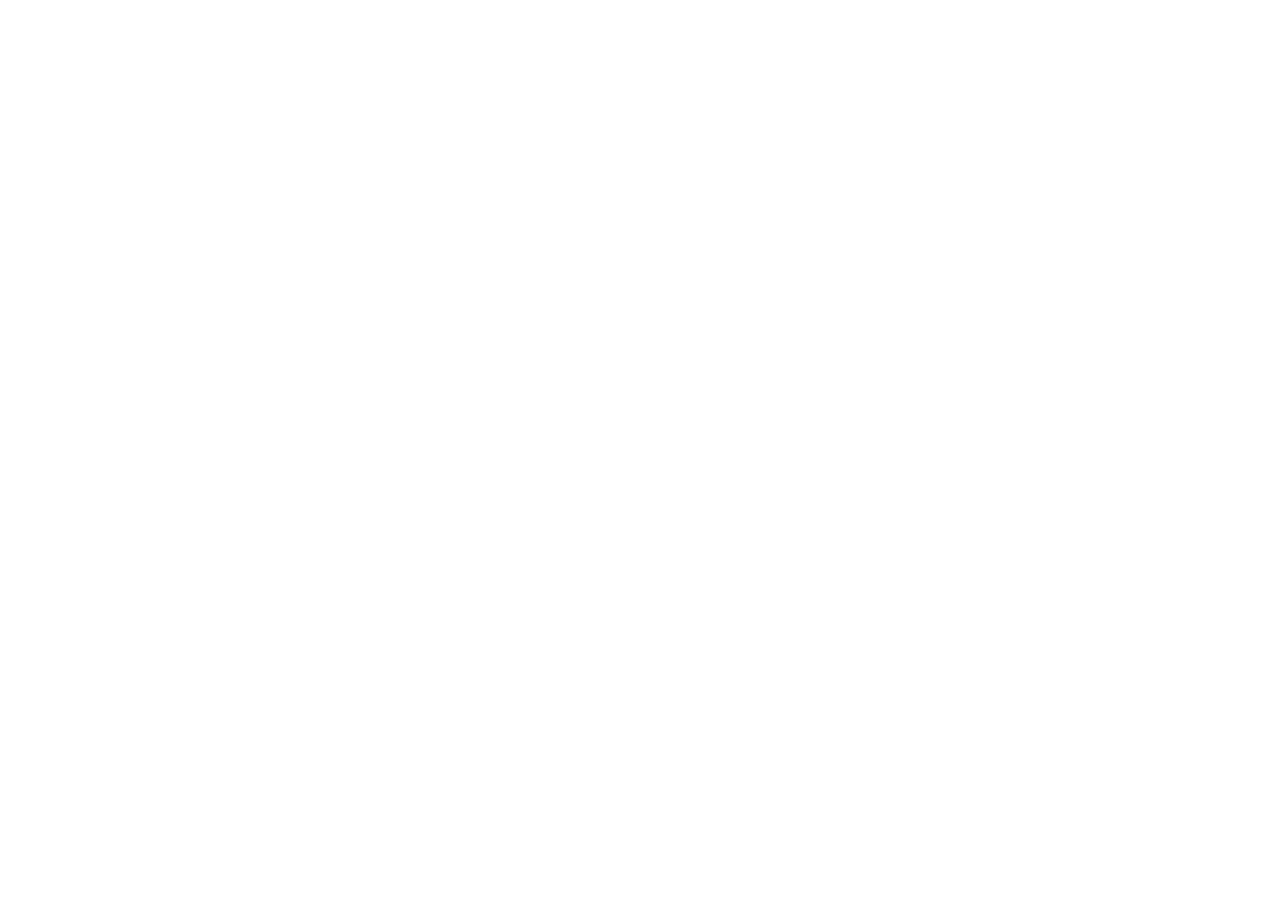
==== index.html @ 29063fbf "Creating tiles object" ====
<!doctype html>
<html lang="en">
  <head>
    <meta charset="UTF-8" />
    <meta name="viewport" content="width=device-width, initial-scale=1.0" />
    <title>Document</title>
  </head>
  <body>
    <script src="script.js"></script>
  </body>
</html>
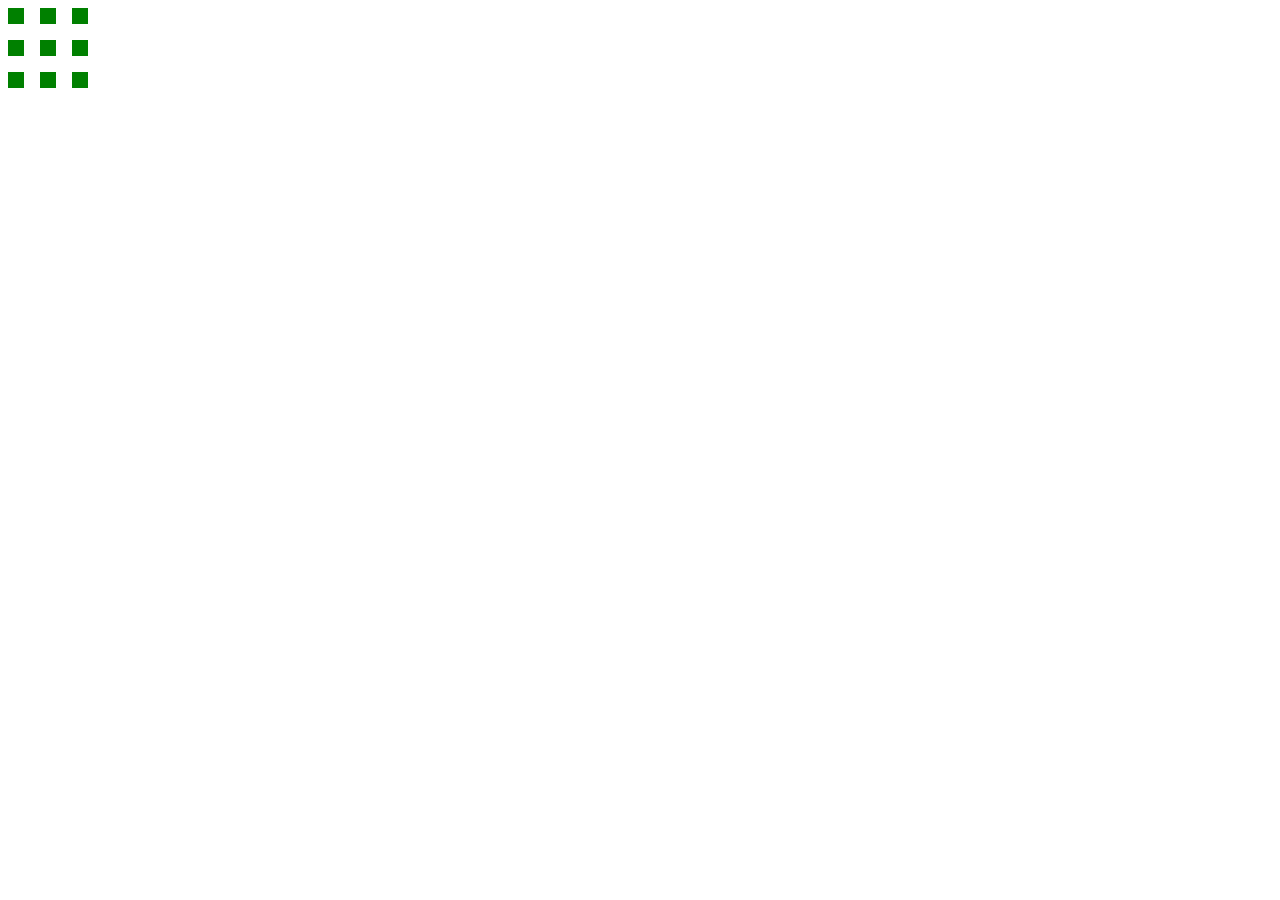
==== commit ea010e17: "Changed where to call populateTiles() PopulateTiles needed to be called after the person clicked a t" ====
--- a/index.html
+++ b/index.html
@@ -1,11 +1,23 @@
 <!doctype html>
 <html lang="en">
   <head>
+    <link rel="stylesheet" href="styles.css" />
     <meta charset="UTF-8" />
     <meta name="viewport" content="width=device-width, initial-scale=1.0" />
     <title>Document</title>
   </head>
   <body>
+    <div class="tiles-container">
+      <div></div>
+      <div></div>
+      <div></div>
+      <div></div>
+      <div></div>
+      <div></div>
+      <div></div>
+      <div></div>
+      <div></div>
+    </div>
     <script src="script.js"></script>
   </body>
 </html>
--- a/styles.css
+++ b/styles.css
@@ -0,0 +1,16 @@
+.tiles-container {
+  display: grid;
+  /* Creates 3 columns of equal width */
+  grid-template-columns: repeat(3, 1rem);
+  /* Creates 3 rows of equal height */
+  grid-template-rows: repeat(3, 1rem);
+  /* Adds space between grid cells */
+  gap: 1rem;
+
+  text-align: center;
+}
+
+.tiles-container div {
+  background-color: green;
+  color: white;
+}
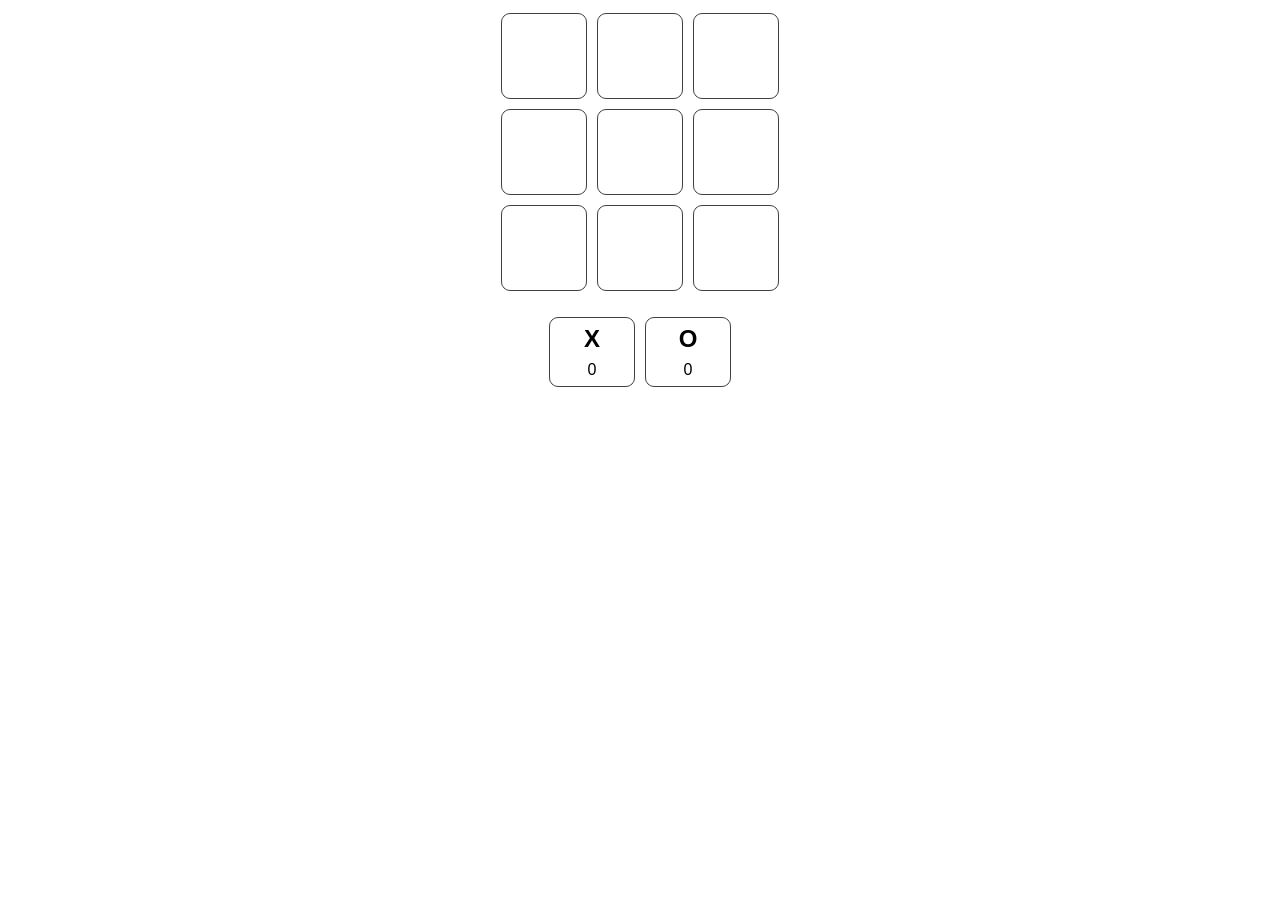
==== commit d5aca999: "Finish HTML for scoreboard" ====
--- a/index.html
+++ b/index.html
@@ -18,6 +18,17 @@
       <div></div>
       <div></div>
     </div>
+
+    <div class="scoreboard">
+      <div class="score" id="scoreX">
+        <h2>X</h2>
+        <span>0</span>
+      </div>
+      <div class="score" id="scoreY">
+        <h2>O</h2>
+        <span>0</span>
+      </div>
+    </div>
     <script src="script.js"></script>
   </body>
 </html>
--- a/styles.css
+++ b/styles.css
@@ -1,16 +1,81 @@
+h2 {
+  margin: 0;
+}
+
+body {
+  height: 100vh;
+  font-family: "Segoe UI", Tahoma, Geneva, Verdana, sans-serif;
+  background-color: #ffffff;
+}
+
 .tiles-container {
+  font-size: 2rem;
   display: grid;
   /* Creates 3 columns of equal width */
-  grid-template-columns: repeat(3, 1rem);
+  grid-template-columns: repeat(3, 6rem);
   /* Creates 3 rows of equal height */
-  grid-template-rows: repeat(3, 1rem);
+  grid-template-rows: repeat(3, 6rem);
   /* Adds space between grid cells */
-  gap: 1rem;
 
-  text-align: center;
+  justify-content: center;
+  align-content: center;
+  margin-bottom: 1rem;
 }
 
 .tiles-container div {
-  background-color: green;
-  color: white;
+  display: flex;
+  align-items: center;
+  justify-content: center;
+  border-radius: 0.5rem;
+
+  outline: 0.1rem solid #443f3b;
+  margin: 0.4rem;
+  color: #191513;
+  /* background-color: #2c2c2c; */
 }
+
+.tiles-container div:hover {
+  background-color: #a8a29e;
+}
+
+.highlight {
+  background-color: #00ff9c;
+}
+
+.scoreboard {
+  display: grid;
+
+  /* Creates 3 columns of equal width */
+  grid-template-columns: repeat(2, 6rem);
+  /* Creates 3 rows of equal height */
+  grid-template-rows: repeat(1, 5rem);
+  /* Adds space between grid cells */
+
+  justify-content: center;
+  height: 30%;
+}
+
+.scoreboard div {
+  display: flex;
+  align-items: center;
+  justify-content: center;
+
+  margin: 0.4rem;
+  border-radius: 0.5rem;
+}
+.score {
+  display: flex;
+
+  flex-direction: column;
+}
+
+.score > h2 {
+  margin: 0 0 0.5rem 0;
+}
+#scoreX {
+  outline: 0.1rem solid #443f3b;
+}
+
+#scoreY {
+  outline: 0.1rem solid #443f3b;
+}
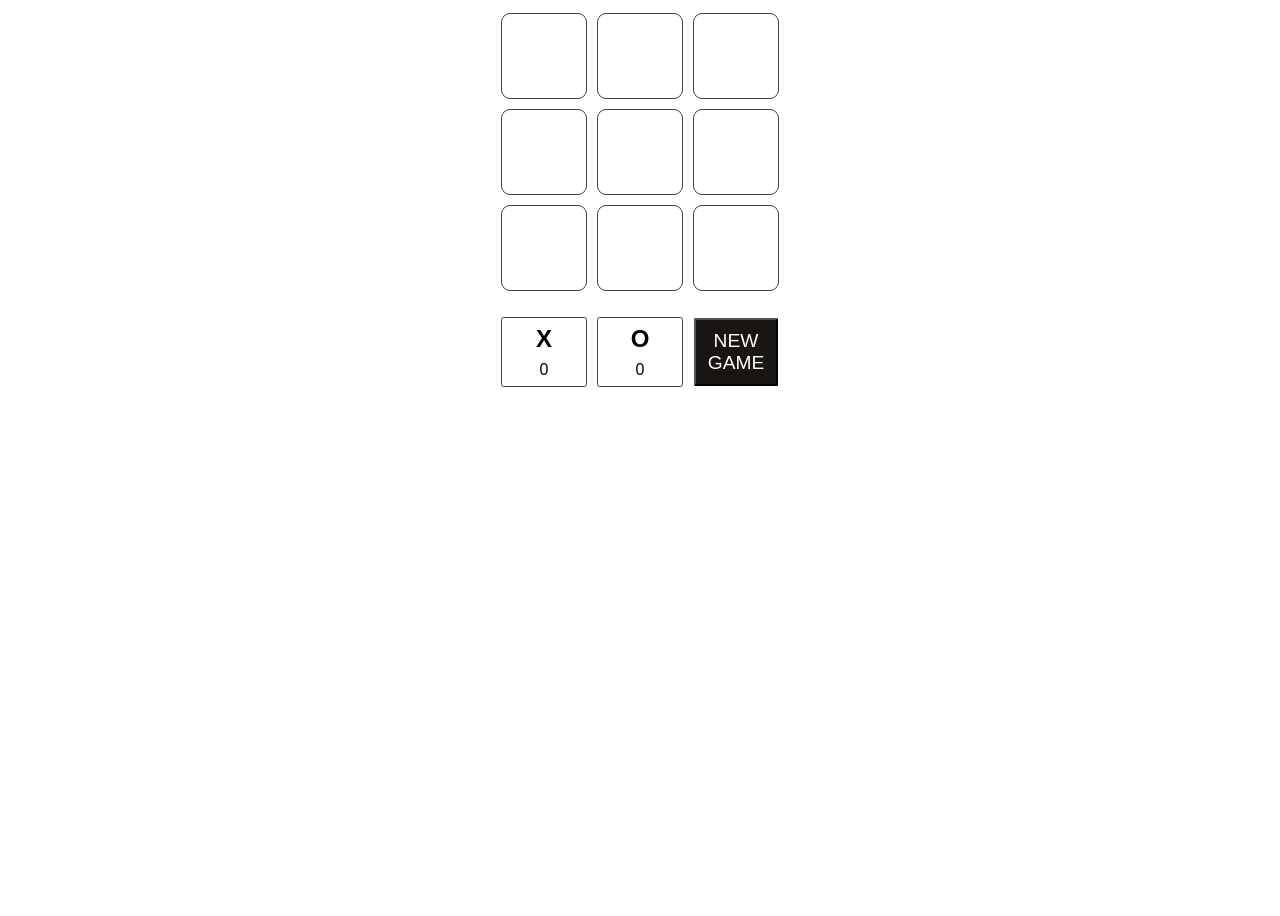
==== commit d96eba0b: "Logic for trackScore Used innerHTML to change score becuase it directly changes the DOM" ====
--- a/index.html
+++ b/index.html
@@ -8,27 +8,31 @@
   </head>
   <body>
     <div class="tiles-container">
-      <div></div>
-      <div></div>
-      <div></div>
-      <div></div>
-      <div></div>
-      <div></div>
-      <div></div>
-      <div></div>
-      <div></div>
+      <div class="tiles">
+        <div></div>
+        <div></div>
+        <div></div>
+        <div></div>
+        <div></div>
+        <div></div>
+        <div></div>
+        <div></div>
+        <div></div>
+      </div>
+
+      <div class="scoreboard">
+        <div class="score" id="scoreX">
+          <h2>X</h2>
+          <span>0</span>
+        </div>
+        <div class="score" id="scoreO">
+          <h2>O</h2>
+          <span>0</span>
+        </div>
+        <button><span>NEW GAME</span></button>
+      </div>
     </div>
 
-    <div class="scoreboard">
-      <div class="score" id="scoreX">
-        <h2>X</h2>
-        <span>0</span>
-      </div>
-      <div class="score" id="scoreY">
-        <h2>O</h2>
-        <span>0</span>
-      </div>
-    </div>
     <script src="script.js"></script>
   </body>
 </html>
--- a/styles.css
+++ b/styles.css
@@ -1,5 +1,8 @@
 h2 {
   margin: 0;
+}
+button {
+  background: none;
 }
 
 body {
@@ -8,7 +11,7 @@
   background-color: #ffffff;
 }
 
-.tiles-container {
+.tiles {
   font-size: 2rem;
   display: grid;
   /* Creates 3 columns of equal width */
@@ -22,7 +25,7 @@
   margin-bottom: 1rem;
 }
 
-.tiles-container div {
+.tiles div {
   display: flex;
   align-items: center;
   justify-content: center;
@@ -34,25 +37,24 @@
   /* background-color: #2c2c2c; */
 }
 
-.tiles-container div:hover {
+.tiles div:hover {
   background-color: #a8a29e;
 }
 
 .highlight {
-  background-color: #00ff9c;
+  background-color: #191513;
 }
 
 .scoreboard {
   display: grid;
 
   /* Creates 3 columns of equal width */
-  grid-template-columns: repeat(2, 6rem);
+  grid-template-columns: repeat(3, 6rem);
   /* Creates 3 rows of equal height */
   grid-template-rows: repeat(1, 5rem);
   /* Adds space between grid cells */
 
   justify-content: center;
-  height: 30%;
 }
 
 .scoreboard div {
@@ -61,7 +63,18 @@
   justify-content: center;
 
   margin: 0.4rem;
-  border-radius: 0.5rem;
+  border-radius: 0.1rem;
+}
+
+.scoreboard button {
+  margin: 0.4rem;
+  border-radius: 0.1rem;
+  background: #191513;
+}
+
+.scoreboard > button > span {
+  font-size: 1.2rem;
+  color: #ffffff;
 }
 .score {
   display: flex;
@@ -76,6 +89,6 @@
   outline: 0.1rem solid #443f3b;
 }
 
-#scoreY {
+#scoreO {
   outline: 0.1rem solid #443f3b;
 }
